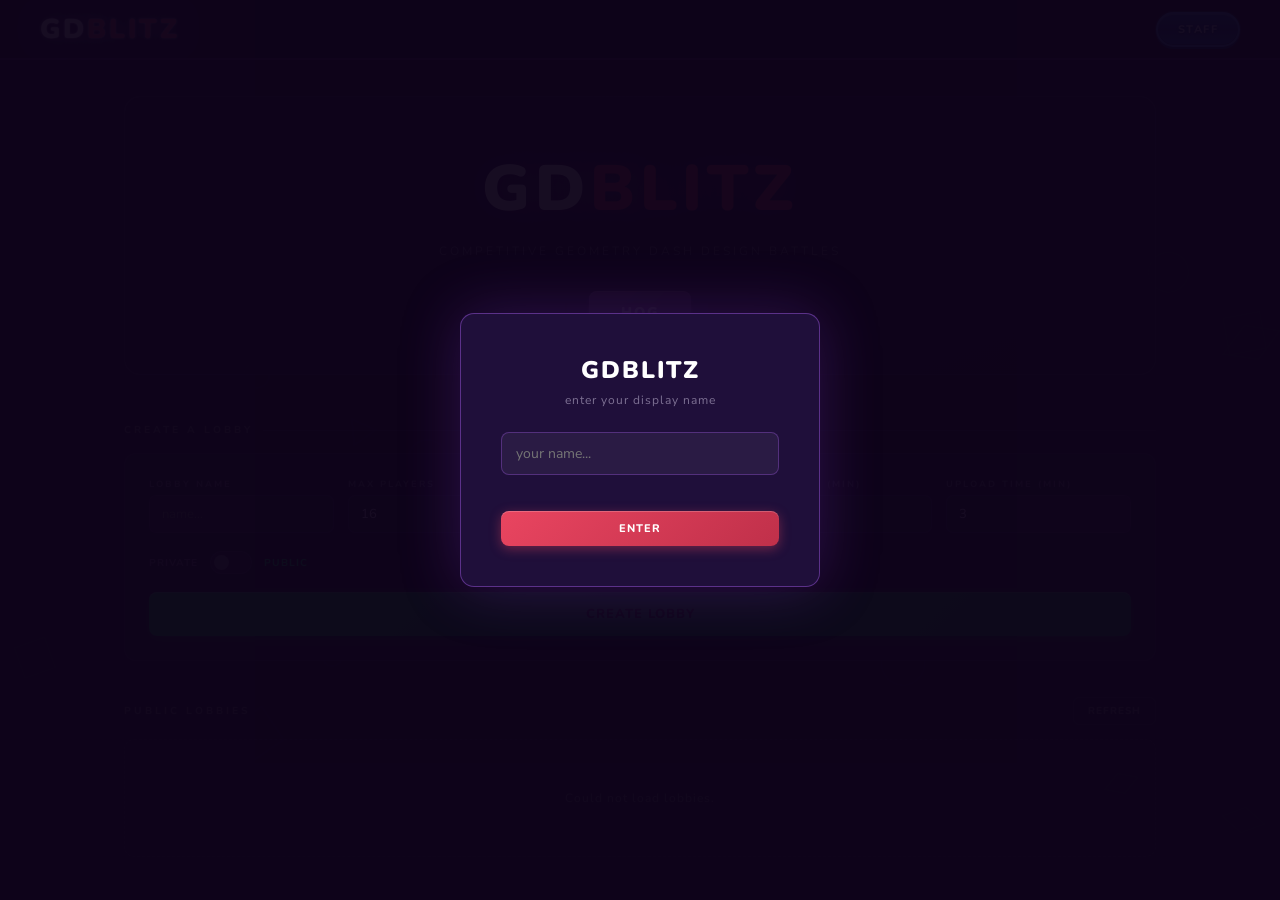
==== index.html @ d183f9e6 "initial commit" ====
<!DOCTYPE html>
<html lang="en">
<head>
  <meta charset="UTF-8">
  <meta name="viewport" content="width=device-width, initial-scale=1.0">
  <title>GDBlitz</title>
  <style>
    @import url('https://fonts.googleapis.com/css2?family=Nunito:wght@700;800;900&family=Nunito+Sans:wght@400;600;700&display=swap');

    :root {
      --bg: #1a0a2e;
      --surface: #1f0f3a;
      --surface2: #2a1250;
      --accent: #e94560;
      --accent2: #f5a623;
      --accent3: #00d4ff;
      --green: #00e676;
      --purple: #9b59b6;
      --purple-light: #c39bd3;
      --text: #f0e6ff;
      --text-dim: rgba(240,230,255,0.45);
      --border: rgba(180,120,255,0.15);
    }

    * { box-sizing: border-box; margin: 0; padding: 0; }

    body {
      background: var(--bg);
      color: var(--text);
      font-family: 'Nunito Sans', sans-serif;
      min-height: 100vh;
      overflow-x: hidden;
    }

    /* GEOMETRIC BG */
    canvas#bgCanvas {
      position: fixed;
      inset: 0;
      pointer-events: none;
      z-index: 0;
      opacity: 0.18;
    }

    /* HEADER */
    header {
      position: relative; z-index: 10;
      padding: 0 40px;
      height: 60px;
      display: flex; align-items: center; justify-content: space-between;
      background: rgba(20,6,38,0.92);
      border-bottom: 2px solid rgba(180,100,255,0.35);
    }

    .logo {
      font-family: 'Nunito', sans-serif;
      font-size: 1.7rem; font-weight: 900;
      letter-spacing: 3px;
      color: #fff;
      text-shadow: 0 0 24px rgba(180,100,255,0.7), 0 0 2px #fff;
    }
    .logo span { color: var(--accent); }

    .header-right { display: flex; gap: 10px; align-items: center; }

    .user-badge {
      font-size: 12px; color: var(--text-dim);
      background: rgba(255,255,255,0.04);
      padding: 6px 14px; border-radius: 6px;
      border: 1px solid var(--border);
      display: flex; align-items: center; gap: 8px;
    }
    .user-badge strong { color: var(--purple-light); }

    /* TUBE BUTTON */
    .btn-tube {
      font-family: 'Nunito', sans-serif; font-weight: 800;
      font-size: 11px; letter-spacing: 1.5px; text-transform: uppercase;
      padding: 8px 20px;
      border-radius: 30px;
      border: 2px solid #4da6ff;
      background: linear-gradient(180deg, #1a6fd4 0%, #0d4fa3 50%, #1a6fd4 100%);
      color: #cce8ff;
      cursor: pointer;
      box-shadow:
        0 2px 0 #0a3a7a,
        0 0 0 1px rgba(100,180,255,0.2),
        inset 0 1px 0 rgba(255,255,255,0.25),
        inset 0 -1px 0 rgba(0,0,0,0.3);
      transition: all 0.12s;
      text-shadow: 0 1px 2px rgba(0,0,40,0.6);
    }
    .btn-tube:hover {
      background: linear-gradient(180deg, #2a80e4 0%, #1a5fc0 50%, #2a80e4 100%);
      box-shadow:
        0 2px 0 #0a3a7a,
        0 0 10px rgba(77,166,255,0.5),
        inset 0 1px 0 rgba(255,255,255,0.3),
        inset 0 -1px 0 rgba(0,0,0,0.3);
      transform: translateY(-1px);
    }
    .btn-tube:active { transform: translateY(1px); box-shadow: 0 0 0 #0a3a7a, inset 0 2px 4px rgba(0,0,0,0.4); }

    /* REGULAR BUTTONS */
    .btn {
      font-family: 'Nunito', sans-serif; font-weight: 800;
      font-size: 11px; letter-spacing: 1px; text-transform: uppercase;
      padding: 10px 22px; border-radius: 8px; border: none;
      cursor: pointer; transition: all 0.12s;
    }
    .btn-primary {
      background: linear-gradient(135deg, #e94560, #c0304a);
      color: #fff;
      box-shadow: 0 3px 12px rgba(233,69,96,0.4), inset 0 1px 0 rgba(255,255,255,0.2);
    }
    .btn-primary:hover { transform: translateY(-1px); box-shadow: 0 5px 18px rgba(233,69,96,0.5); }
    .btn-green {
      background: linear-gradient(135deg, #00c853, #00994a);
      color: #001a00;
      box-shadow: 0 3px 12px rgba(0,200,83,0.4), inset 0 1px 0 rgba(255,255,255,0.2);
    }
    .btn-green:hover { transform: translateY(-1px); }
    .btn-ghost {
      background: transparent; color: var(--text-dim);
      border: 1px solid var(--border);
      border-radius: 6px;
    }
    .btn-ghost:hover { border-color: rgba(180,100,255,0.5); color: var(--purple-light); }
    .btn-sm { padding: 6px 14px; font-size: 10px; }
    .btn-full { width: 100%; }
    .btn:disabled { opacity: 0.35; cursor: not-allowed; transform: none !important; }

    /* USERNAME OVERLAY */
    #usernameOverlay {
      position: fixed; inset: 0; z-index: 9999;
      background: rgba(14,4,26,0.96);
      display: flex; align-items: center; justify-content: center;
    }
    .overlay-box {
      background: var(--surface);
      border: 1px solid rgba(180,100,255,0.4);
      border-radius: 14px; padding: 40px;
      width: 360px; text-align: center;
      box-shadow: 0 0 60px rgba(140,60,220,0.25);
    }
    .overlay-box h2 {
      font-family: 'Nunito', sans-serif; font-weight: 900;
      font-size: 1.5rem; margin-bottom: 6px; color: #fff;
      letter-spacing: 2px;
    }
    .overlay-box p { font-size: 12px; color: var(--text-dim); margin-bottom: 24px; letter-spacing: 1px; }
    .gd-input {
      width: 100%; background: rgba(255,255,255,0.05);
      border: 1px solid rgba(180,100,255,0.3); border-radius: 8px;
      color: var(--text); font-family: 'Nunito Sans', sans-serif;
      font-size: 14px; padding: 11px 14px; outline: none; margin-bottom: 10px;
      transition: border-color 0.15s;
    }
    .gd-input:focus { border-color: rgba(180,100,255,0.7); }
    .input-err { font-size: 11px; color: var(--accent); margin-bottom: 10px; min-height: 16px; }

    /* TUSOLENT */
    #tusolentOverlay {
      position: fixed; inset: 0; z-index: 99999;
      background: rgba(10,0,20,0.9);
      display: none; align-items: center; justify-content: center;
      cursor: pointer;
    }
    #tusolentOverlay.show { display: flex; }
    .tusolent-text {
      font-family: 'Nunito', sans-serif; font-weight: 900;
      font-size: clamp(3rem, 14vw, 11rem);
      color: #fff;
      text-align: center; letter-spacing: 6px;
      animation: tPop 0.4s cubic-bezier(0.175, 0.885, 0.32, 1.275);
      text-shadow:
        0 0 20px #f5a623,
        0 0 60px rgba(245,166,35,0.5),
        0 0 120px rgba(233,69,96,0.3);
    }
    @keyframes tPop { 0%{transform:scale(0.2);opacity:0} 100%{transform:scale(1);opacity:1} }

    /* HOG BTN */
    .hog-btn {
      font-family: 'Nunito', sans-serif; font-weight: 900;
      font-size: 14px; letter-spacing: 2px; text-transform: uppercase;
      padding: 12px 32px;
      border: none; border-radius: 8px;
      background: linear-gradient(135deg, #9b59b6, #6c3483);
      color: #f0e6ff;
      cursor: pointer;
      box-shadow: 0 4px 20px rgba(155,89,182,0.5), inset 0 1px 0 rgba(255,255,255,0.2);
      transition: all 0.15s;
    }
    .hog-btn:hover { transform: scale(1.04); box-shadow: 0 6px 28px rgba(155,89,182,0.65); }

    /* MAIN */
    main { position: relative; z-index: 1; max-width: 1080px; margin: 0 auto; padding: 36px 24px; }

    /* HERO */
    .hero {
      text-align: center; margin-bottom: 48px;
      padding: 48px 20px 40px;
      background: linear-gradient(160deg, rgba(100,30,180,0.12), rgba(20,6,40,0.2));
      border-radius: 16px; border: 1px solid rgba(180,100,255,0.15);
      position: relative;
    }
    .hero h1 {
      font-family: 'Nunito', sans-serif; font-weight: 900;
      font-size: 4rem; letter-spacing: 5px; color: #fff;
      text-shadow: 0 0 40px rgba(180,100,255,0.5);
      margin-bottom: 10px;
    }
    .hero h1 span { color: var(--accent); }
    .hero p { font-size: 12px; color: var(--text-dim); letter-spacing: 3px; margin-bottom: 32px; text-transform: uppercase; }

    /* SECTION */
    .section-label {
      font-size: 10px; font-weight: 700; letter-spacing: 3px;
      color: var(--text-dim); text-transform: uppercase;
      margin-bottom: 16px; display: flex; align-items: center; gap: 10px;
    }
    .section-label::after { content: ''; flex: 1; height: 1px; background: var(--border); }

    /* CREATE PANEL */
    .create-panel {
      background: var(--surface); border-radius: 12px;
      border: 1px solid var(--border); padding: 24px; margin-bottom: 36px;
    }
    .form-grid { display: grid; grid-template-columns: repeat(auto-fit, minmax(170px,1fr)); gap: 14px; margin-bottom: 18px; }
    .form-group label {
      display: block; font-size: 9px; font-weight: 700;
      letter-spacing: 2px; color: var(--text-dim); text-transform: uppercase; margin-bottom: 5px;
    }
    .form-group input, .form-group select {
      width: 100%; background: rgba(255,255,255,0.04);
      border: 1px solid rgba(180,100,255,0.2); border-radius: 7px;
      color: var(--text); font-family: 'Nunito Sans', sans-serif;
      font-size: 13px; padding: 9px 12px; outline: none; transition: border-color 0.15s;
    }
    .form-group input:focus, .form-group select:focus { border-color: rgba(180,100,255,0.6); }
    .form-group select option { background: #1f0f3a; }
    .toggle-row { display: flex; align-items: center; gap: 12px; margin-bottom: 18px; }
    .toggle-label { font-size: 10px; font-weight: 700; color: var(--text-dim); text-transform: uppercase; letter-spacing: 1px; }
    .toggle { position: relative; width: 42px; height: 23px; cursor: pointer; }
    .toggle input { opacity: 0; width: 0; height: 0; }
    .toggle-slider { position: absolute; inset: 0; background: rgba(255,255,255,0.08); border-radius: 12px; border: 1px solid var(--border); transition: 0.2s; }
    .toggle input:checked + .toggle-slider { background: rgba(155,89,182,0.5); border-color: rgba(180,100,255,0.5); }
    .toggle-slider::before { content: ''; position: absolute; width: 15px; height: 15px; left: 3px; top: 3px; background: var(--text-dim); border-radius: 50%; transition: 0.2s; }
    .toggle input:checked + .toggle-slider::before { transform: translateX(19px); background: var(--purple-light); }
    #passwordField { display: none; margin-bottom: 18px; }

    /* LOBBY LIST */
    .section-header { display: flex; align-items: center; justify-content: space-between; margin-bottom: 14px; }
    .lobby-list { display: flex; flex-direction: column; gap: 8px; }
    .lobby-card {
      background: var(--surface); border-radius: 10px;
      border: 1px solid var(--border); padding: 14px 18px;
      display: flex; align-items: center; justify-content: space-between;
      cursor: pointer; transition: all 0.12s;
    }
    .lobby-card:hover { border-color: rgba(180,100,255,0.4); background: var(--surface2); transform: translateX(3px); }
    .lobby-info { flex: 1; }
    .lobby-name { font-family: 'Nunito', sans-serif; font-weight: 800; font-size: 14px; margin-bottom: 5px; display: flex; align-items: center; gap: 8px; }
    .lobby-meta { display: flex; gap: 14px; flex-wrap: wrap; }
    .lobby-meta span { font-size: 11px; color: var(--text-dim); }
    .badge { font-size: 9px; font-weight: 700; letter-spacing: 1px; padding: 2px 8px; border-radius: 10px; text-transform: uppercase; }
    .badge-open { background: rgba(0,200,83,0.12); color: #00e676; border: 1px solid rgba(0,200,83,0.25); }
    .badge-locked { background: rgba(245,166,35,0.12); color: #f5a623; border: 1px solid rgba(245,166,35,0.25); }
    .empty-state { text-align: center; padding: 50px 20px; color: var(--text-dim); font-size: 12px; letter-spacing: 1px; border: 1px dashed var(--border); border-radius: 10px; }
    .loading { text-align: center; padding: 36px; color: var(--text-dim); font-size: 11px; letter-spacing: 2px; animation: blink 1s infinite; }
    @keyframes blink { 0%,100%{opacity:1} 50%{opacity:0.3} }

    /* MODALS */
    .modal-overlay { position: fixed; inset: 0; background: rgba(0,0,0,0.7); z-index: 8000; display: none; align-items: center; justify-content: center; }
    .modal-overlay.active { display: flex; }
    .modal-box { background: var(--surface); border: 1px solid rgba(180,100,255,0.35); border-radius: 14px; padding: 30px; width: 330px; box-shadow: 0 0 40px rgba(140,60,220,0.2); }
    .modal-box h3 { font-family: 'Nunito', sans-serif; font-weight: 900; font-size: 1rem; margin-bottom: 18px; letter-spacing: 1px; }
    .modal-err { font-size: 11px; color: var(--accent); margin-bottom: 10px; min-height: 14px; }
    .modal-actions { display: flex; gap: 8px; margin-top: 6px; }
    .modal-actions .btn { flex: 1; }

    @media (max-width: 600px) {
      header { padding: 0 16px; }
      .hero h1 { font-size: 2.6rem; }
      .form-grid { grid-template-columns: 1fr 1fr; }
    }
  </style>
</head>
<body>

<canvas id="bgCanvas"></canvas>

<div id="tusolentOverlay" onclick="hideTusolent()">
  <div class="tusolent-text">TUSOLENT</div>
</div>

<div id="usernameOverlay">
  <div class="overlay-box">
    <h2>GDBLITZ</h2>
    <p>enter your display name</p>
    <input class="gd-input" type="text" id="usernameInput" maxlength="20" placeholder="your name..." autocomplete="off" />
    <div class="input-err" id="usernameErr"></div>
    <button class="btn btn-primary btn-full" onclick="submitUsername()">ENTER</button>
  </div>
</div>

<div class="modal-overlay" id="passwordModal">
  <div class="modal-box">
    <h3>Password Required</h3>
    <input class="gd-input" type="password" id="passwordInput" placeholder="lobby password..." />
    <div class="modal-err" id="passwordErr"></div>
    <div class="modal-actions">
      <button class="btn btn-ghost" onclick="closeModal('passwordModal')">Cancel</button>
      <button class="btn btn-primary" onclick="submitPassword()">Join</button>
    </div>
  </div>
</div>

<div class="modal-overlay" id="adminModal">
  <div class="modal-box">
    <h3>Staff Login</h3>
    <div class="form-group" style="margin-bottom:12px">
      <label>Username</label>
      <input class="gd-input" type="text" id="adminUsername" placeholder="username..." />
    </div>
    <div class="form-group" style="margin-bottom:8px">
      <label>Password</label>
      <input class="gd-input" type="password" id="adminPassword" placeholder="password..." />
    </div>
    <div class="modal-err" id="adminErr"></div>
    <div class="modal-actions">
      <button class="btn btn-ghost" onclick="closeModal('adminModal')">Cancel</button>
      <button class="btn btn-primary" onclick="adminLogin()">Login</button>
    </div>
  </div>
</div>

<header>
  <div class="logo">GD<span>BLITZ</span></div>
  <div class="header-right">
    <div class="user-badge" id="userBadge" style="display:none">
      <span>Playing as <strong id="displayName">—</strong></span>
      <button class="btn-tube btn-sm" onclick="changeName()">Change</button>
    </div>
    <button class="btn-tube" onclick="openModal('adminModal')">Staff</button>
  </div>
</header>

<main>
  <div class="hero">
    <h1>GD<span>BLITZ</span></h1>
    <p>Competitive Geometry Dash Design Battles</p>
    <button class="hog-btn" onclick="showTusolent()">HOG</button>
  </div>

  <div class="section-label">Create a Lobby</div>
  <div class="create-panel">
    <div class="form-grid">
      <div class="form-group">
        <label>Lobby Name</label>
        <input type="text" id="lobbyName" maxlength="32" placeholder="name..." />
      </div>
      <div class="form-group">
        <label>Max Players</label>
        <input type="number" id="maxPlayers" min="2" max="50" value="16" />
      </div>
      <div class="form-group">
        <label>Rounds</label>
        <input type="number" id="roundCount" min="1" max="10" value="3" />
      </div>
      <div class="form-group">
        <label>Build Time (min)</label>
        <input type="number" id="buildTime" min="10" max="120" value="30" />
      </div>
      <div class="form-group">
        <label>Upload Time (min)</label>
        <input type="number" id="uploadTime" min="1" max="5" value="3" />
      </div>
    </div>
    <div class="toggle-row">
      <span class="toggle-label">Private</span>
      <label class="toggle">
        <input type="checkbox" id="isPrivate" onchange="togglePrivate(this)">
        <span class="toggle-slider"></span>
      </label>
      <span id="privacyLabel" class="toggle-label" style="color:#00e676">Public</span>
    </div>
    <div id="passwordField">
      <div class="form-group">
        <label>Lobby Password</label>
        <input type="password" id="lobbyPassword" maxlength="32" placeholder="set a password..." />
      </div>
    </div>
    <button class="btn btn-green btn-full" onclick="createLobby()" style="padding:13px;font-size:13px">CREATE LOBBY</button>
  </div>

  <div class="section-header">
    <div class="section-label" style="margin:0">Public Lobbies</div>
    <button class="btn btn-ghost btn-sm" onclick="loadLobbies()">Refresh</button>
  </div>
  <div class="lobby-list" id="lobbyList">
    <div class="loading">Loading...</div>
  </div>
</main>

<script>
  const API = 'https://gdblitz-backend.onrender.com';
  let sessionId = sessionStorage.getItem('gdblitz_session') || Math.random().toString(36).substring(2,10);
  sessionStorage.setItem('gdblitz_session', sessionId);
  let pendingLobby = null;

  // GEOMETRIC BG
  const canvas = document.getElementById('bgCanvas');
  const ctx = canvas.getContext('2d');
  let shapes = [];

  function resizeCanvas() {
    canvas.width = window.innerWidth;
    canvas.height = window.innerHeight;
  }

  function initShapes() {
    shapes = [];
    const types = ['triangle', 'square', 'diamond', 'circle'];
    const colors = ['#9b59b6','#8e44ad','#6c3483','#a569bd','#d7bde2','#e94560','#00d4ff'];
    for (let i = 0; i < 22; i++) {
      shapes.push({
        x: Math.random() * canvas.width,
        y: Math.random() * canvas.height,
        size: 12 + Math.random() * 36,
        type: types[Math.floor(Math.random() * types.length)],
        color: colors[Math.floor(Math.random() * colors.length)],
        speed: 0.15 + Math.random() * 0.4,
        rot: Math.random() * Math.PI * 2,
        rotSpeed: (Math.random() - 0.5) * 0.008,
        alpha: 0.08 + Math.random() * 0.18
      });
    }
  }

  function drawShape(s) {
    ctx.save();
    ctx.globalAlpha = s.alpha;
    ctx.strokeStyle = s.color;
    ctx.lineWidth = 1.5;
    ctx.translate(s.x, s.y);
    ctx.rotate(s.rot);
    ctx.beginPath();
    if (s.type === 'triangle') {
      ctx.moveTo(0, -s.size); ctx.lineTo(s.size * 0.866, s.size * 0.5); ctx.lineTo(-s.size * 0.866, s.size * 0.5); ctx.closePath();
    } else if (s.type === 'square') {
      ctx.rect(-s.size/2, -s.size/2, s.size, s.size);
    } else if (s.type === 'diamond') {
      ctx.moveTo(0, -s.size); ctx.lineTo(s.size*0.6, 0); ctx.lineTo(0, s.size); ctx.lineTo(-s.size*0.6, 0); ctx.closePath();
    } else {
      ctx.arc(0, 0, s.size/2, 0, Math.PI*2);
    }
    ctx.stroke();
    ctx.restore();
  }

  function animate() {
    ctx.clearRect(0, 0, canvas.width, canvas.height);
    shapes.forEach(s => {
      s.y -= s.speed;
      s.rot += s.rotSpeed;
      if (s.y < -60) { s.y = canvas.height + 60; s.x = Math.random() * canvas.width; }
      drawShape(s);
    });
    requestAnimationFrame(animate);
  }

  resizeCanvas(); initShapes(); animate();
  window.addEventListener('resize', () => { resizeCanvas(); initShapes(); });

  // INIT
  window.addEventListener('DOMContentLoaded', () => {
    const saved = sessionStorage.getItem('gdblitz_username');
    if (saved) {
      document.getElementById('usernameOverlay').style.display = 'none';
      document.getElementById('displayName').textContent = saved;
      document.getElementById('userBadge').style.display = 'flex';
    }
    loadLobbies();
    const params = new URLSearchParams(location.search);
    const joinCode = params.get('join');
    if (joinCode && saved) attemptJoinByCode(joinCode);
    else if (joinCode) sessionStorage.setItem('pendingJoin', joinCode);
  });

  window.submitUsername = async function() {
    const val = document.getElementById('usernameInput').value.trim();
    const err = document.getElementById('usernameErr');
    if (!val || val.length < 2) { err.textContent = 'At least 2 characters.'; return; }
    if (val.length > 20) { err.textContent = 'Max 20 characters.'; return; }
    sessionStorage.setItem('gdblitz_username', val);
    document.getElementById('usernameOverlay').style.display = 'none';
    document.getElementById('displayName').textContent = val;
    document.getElementById('userBadge').style.display = 'flex';
    const pending = sessionStorage.getItem('pendingJoin');
    if (pending) { sessionStorage.removeItem('pendingJoin'); attemptJoinByCode(pending); }
  };

  window.changeName = function() { sessionStorage.removeItem('gdblitz_username'); location.reload(); };
  document.getElementById('usernameInput').addEventListener('keydown', e => { if (e.key === 'Enter') submitUsername(); });

  window.showTusolent = function() { document.getElementById('tusolentOverlay').classList.add('show'); };
  window.hideTusolent = function() { document.getElementById('tusolentOverlay').classList.remove('show'); };

  window.togglePrivate = function(cb) {
    document.getElementById('passwordField').style.display = cb.checked ? 'block' : 'none';
    const lbl = document.getElementById('privacyLabel');
    lbl.textContent = cb.checked ? 'Private' : 'Public';
    lbl.style.color = cb.checked ? '#e94560' : '#00e676';
  };

  window.openModal = id => document.getElementById(id).classList.add('active');
  window.closeModal = id => document.getElementById(id).classList.remove('active');

  window.adminLogin = async function() {
    const username = document.getElementById('adminUsername').value.trim();
    const password = document.getElementById('adminPassword').value;
    const err = document.getElementById('adminErr');
    if (!username || !password) { err.textContent = 'Fill in all fields.'; return; }
    try {
      const res = await fetch(`${API}/auth/login`, {
        method: 'POST', headers: { 'Content-Type': 'application/json' },
        body: JSON.stringify({ username, password })
      });
      const data = await res.json();
      if (!res.ok) { err.textContent = data.error || 'Login failed.'; return; }
      sessionStorage.setItem('gdblitz_admin_token', data.token);
      sessionStorage.setItem('gdblitz_admin_role', data.role);
      sessionStorage.setItem('gdblitz_admin_username', data.username);
      closeModal('adminModal');
      window.location.href = 'admin.html';
    } catch(e) { err.textContent = 'Connection error.'; }
  };

  document.getElementById('adminPassword').addEventListener('keydown', e => { if (e.key === 'Enter') adminLogin(); });

  window.loadLobbies = async function() {
    const list = document.getElementById('lobbyList');
    list.innerHTML = '<div class="loading">Loading...</div>';
    try {
      const res = await fetch(`${API}/lobbies`);
      const lobbies = await res.json();
      if (!lobbies.length) { list.innerHTML = '<div class="empty-state">No open lobbies — create one above</div>'; return; }
      list.innerHTML = lobbies.map(l => `
        <div class="lobby-card" onclick="joinLobby('${l.id}', ${!!l.password_hash})">
          <div class="lobby-info">
            <div class="lobby-name">
              ${l.name}
              <span class="badge ${l.password_hash ? 'badge-locked' : 'badge-open'}">${l.password_hash ? 'Password' : 'Open'}</span>
            </div>
            <div class="lobby-meta">
              <span>${l.player_count}/${l.max_players} players</span>
              <span>${l.rounds} rounds</span>
              <span>${l.build_time} min build</span>
              <span>Host: ${l.host_name}</span>
            </div>
          </div>
          <button class="btn btn-primary btn-sm">Join</button>
        </div>`).join('');
    } catch(e) { list.innerHTML = '<div class="empty-state">Could not load lobbies.</div>'; }
  };

  window.createLobby = async function() {
    const username = sessionStorage.getItem('gdblitz_username');
    if (!username) { alert('Enter your name first.'); return; }
    const name = document.getElementById('lobbyName').value.trim() || `${username}'s Lobby`;
    const maxPlayers = parseInt(document.getElementById('maxPlayers').value) || 16;
    const rounds = parseInt(document.getElementById('roundCount').value) || 3;
    const buildTime = parseInt(document.getElementById('buildTime').value) || 30;
    const uploadTime = parseInt(document.getElementById('uploadTime').value) || 3;
    const isPrivate = document.getElementById('isPrivate').checked;
    const password = document.getElementById('lobbyPassword').value.trim();
    if (maxPlayers < 2 || maxPlayers > 50) { alert('Max players: 2-50.'); return; }
    if (rounds < 1 || rounds > 10) { alert('Rounds: 1-10.'); return; }
    if (buildTime < 10 || buildTime > 120) { alert('Build time: 10-120 min.'); return; }
    if (uploadTime < 1 || uploadTime > 5) { alert('Upload time: 1-5 min.'); return; }
    try {
      const res = await fetch(`${API}/lobbies`, {
        method: 'POST', headers: { 'Content-Type': 'application/json' },
        body: JSON.stringify({ name, host_name: username, max_players: maxPlayers, rounds, build_time: buildTime, upload_time: uploadTime, is_private: isPrivate, password: password||null, session_id: sessionId })
      });
      const data = await res.json();
      if (!res.ok) { alert(data.error || 'Failed to create lobby.'); return; }
      sessionStorage.setItem('gdblitz_player_id', data.player.id);
      window.location.href = `lobby.html?id=${data.lobby.id}`;
    } catch(e) { alert('Connection error.'); }
  };

  window.joinLobby = function(lobbyId, hasPassword) {
    if (!sessionStorage.getItem('gdblitz_username')) { alert('Enter your name first.'); return; }
    if (hasPassword) {
      pendingLobby = lobbyId;
      document.getElementById('passwordInput').value = '';
      document.getElementById('passwordErr').textContent = '';
      openModal('passwordModal');
    } else { goToLobby(lobbyId, null); }
  };

  window.submitPassword = function() {
    if (!pendingLobby) return;
    const password = document.getElementById('passwordInput').value.trim();
    if (!password) { document.getElementById('passwordErr').textContent = 'Enter the password.'; return; }
    closeModal('passwordModal');
    goToLobby(pendingLobby, password);
  };

  document.getElementById('passwordInput').addEventListener('keydown', e => { if (e.key === 'Enter') submitPassword(); });

  async function attemptJoinByCode(code) {
    try {
      const res = await fetch(`${API}/lobbies/code/${code}`);
      const data = await res.json();
      if (!res.ok) { alert('Lobby not found.'); return; }
      window.joinLobby(data.id, data.hasPassword);
    } catch(e) { alert('Connection error.'); }
  }

  function goToLobby(id, password) {
    sessionStorage.setItem('gdblitz_lobby_id', id);
    if (password) sessionStorage.setItem('gdblitz_lobby_password', password);
    window.location.href = `lobby.html?id=${id}`;
  }

  setInterval(loadLobbies, 10000);
</script>
</body>
</html>
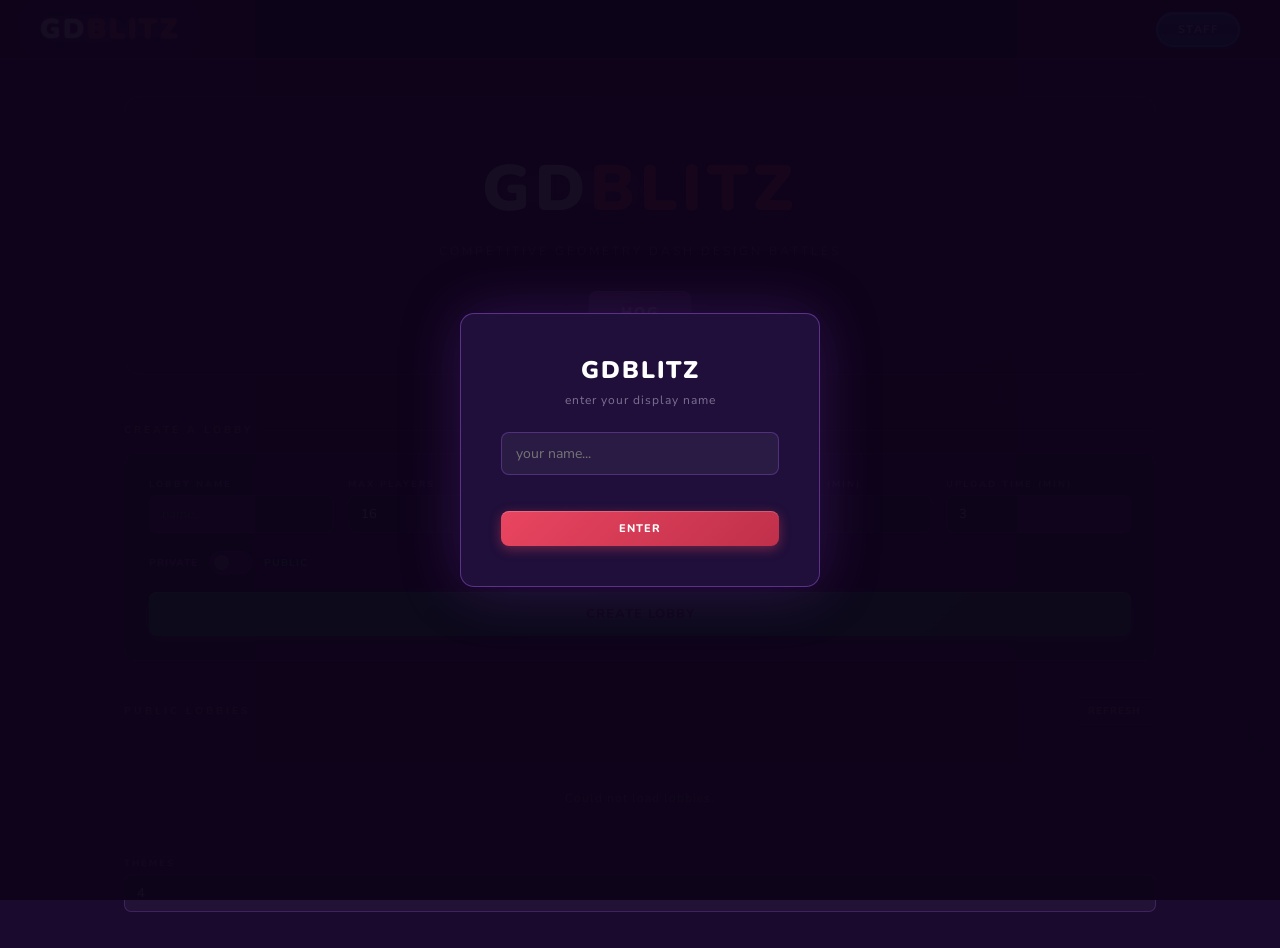
==== commit 4e13f38d: "fix" ====
--- a/index.html
+++ b/index.html
@@ -400,6 +400,10 @@
   </div>
   <div class="lobby-list" id="lobbyList">
     <div class="loading">Loading...</div>
+  </div>
+  <div class="form-group">
+  <label>Themes</label>
+  <input type="number" id="themeCount" min="1" max="4" value="4" />
   </div>
 </main>
 
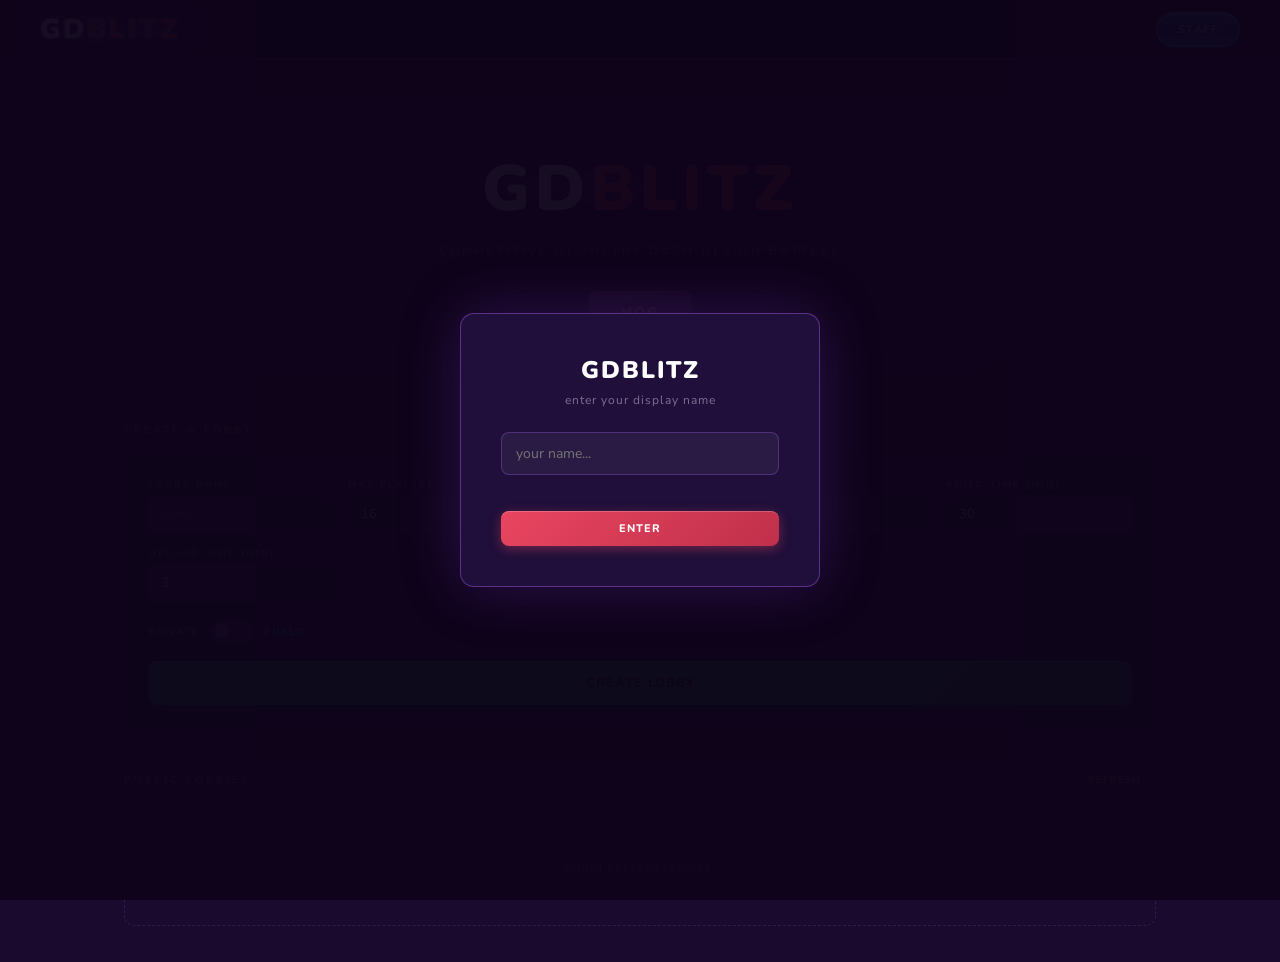
==== commit 798627aa: "fix" ====
--- a/index.html
+++ b/index.html
@@ -368,6 +368,10 @@
         <label>Rounds</label>
         <input type="number" id="roundCount" min="1" max="10" value="3" />
       </div>
+       <div class="form-group">
+        <label>Themes</label>
+        <input type="number" id="themeCount" min="1" max="4" value="4" />
+      </div>
       <div class="form-group">
         <label>Build Time (min)</label>
         <input type="number" id="buildTime" min="10" max="120" value="30" />
@@ -400,10 +404,6 @@
   </div>
   <div class="lobby-list" id="lobbyList">
     <div class="loading">Loading...</div>
-  </div>
-  <div class="form-group">
-  <label>Themes</label>
-  <input type="number" id="themeCount" min="1" max="4" value="4" />
   </div>
 </main>
 
@@ -570,6 +570,7 @@
   };
 
   window.createLobby = async function() {
+    const themeCount = parseInt(document.getElementById('themeCount').value) || 4;
     const username = sessionStorage.getItem('gdblitz_username');
     if (!username) { alert('Enter your name first.'); return; }
     const name = document.getElementById('lobbyName').value.trim() || `${username}'s Lobby`;
@@ -586,7 +587,18 @@
     try {
       const res = await fetch(`${API}/lobbies`, {
         method: 'POST', headers: { 'Content-Type': 'application/json' },
-        body: JSON.stringify({ name, host_name: username, max_players: maxPlayers, rounds, build_time: buildTime, upload_time: uploadTime, is_private: isPrivate, password: password||null, session_id: sessionId })
+        body: JSON.stringify({
+         name,
+         host_name: username,
+         max_players: maxPlayers,
+         rounds,
+         build_time: buildTime,
+         upload_time: uploadTime,
+         theme_count: themeCount,
+         is_private: isPrivate,
+         password: password || null,
+         session_id: sessionId
+          })
       });
       const data = await res.json();
       if (!res.ok) { alert(data.error || 'Failed to create lobby.'); return; }
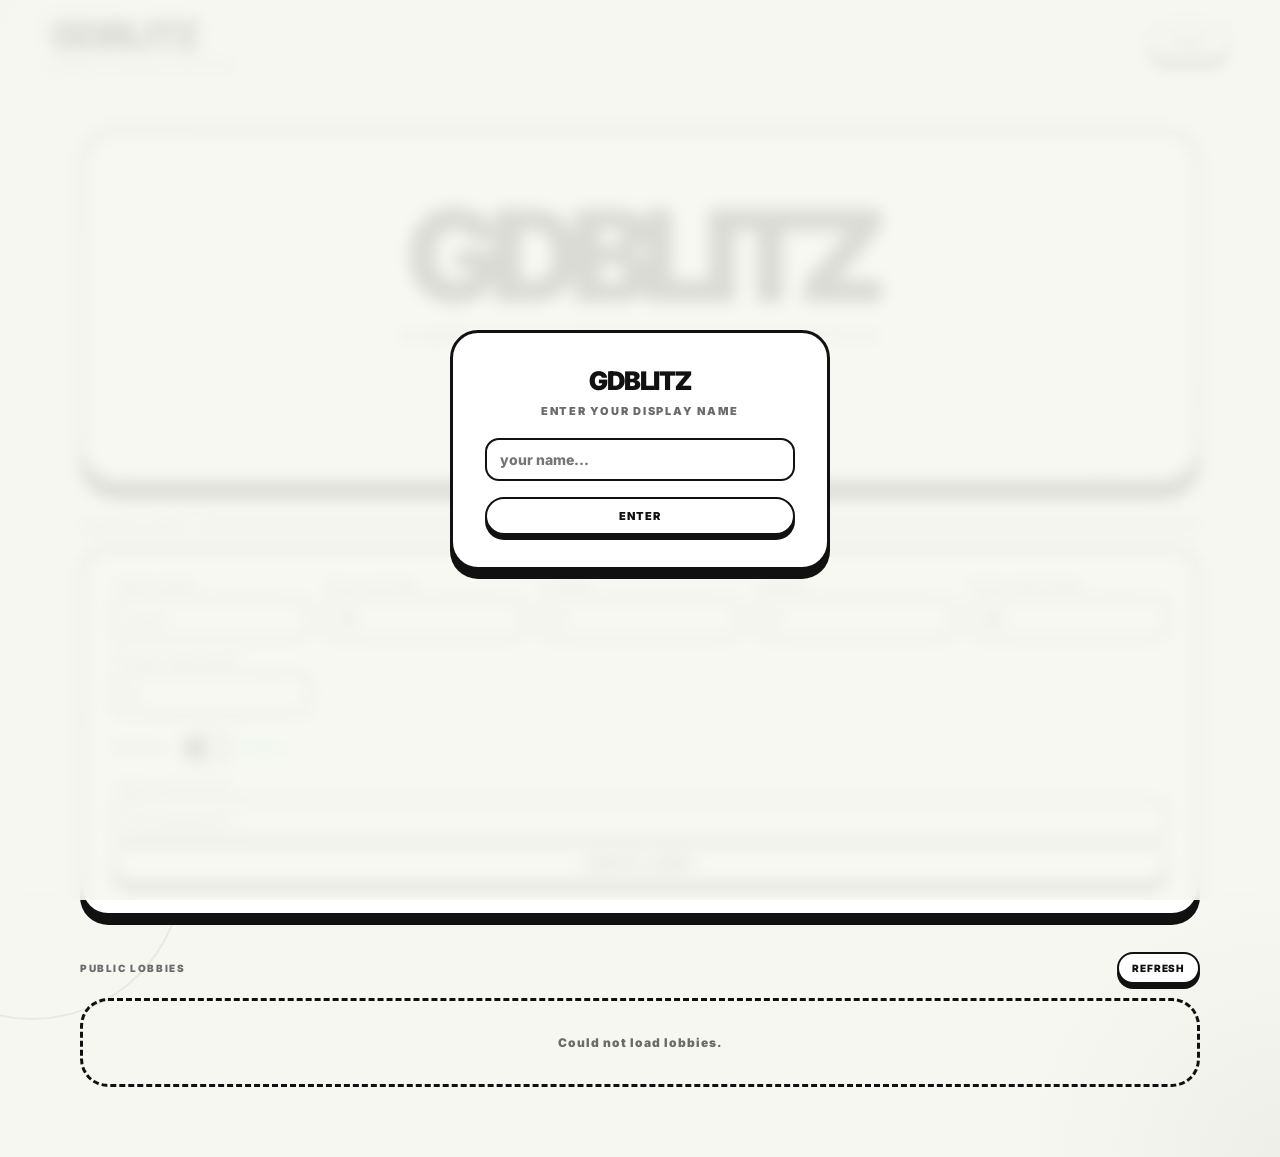
==== commit fcfe6578: "apply monochrome ui redesign" ====
--- a/index.html
+++ b/index.html
@@ -4,288 +4,9 @@
   <meta charset="UTF-8">
   <meta name="viewport" content="width=device-width, initial-scale=1.0">
   <title>GDBlitz</title>
-  <style>
-    @import url('https://fonts.googleapis.com/css2?family=Nunito:wght@700;800;900&family=Nunito+Sans:wght@400;600;700&display=swap');
-
-    :root {
-      --bg: #1a0a2e;
-      --surface: #1f0f3a;
-      --surface2: #2a1250;
-      --accent: #e94560;
-      --accent2: #f5a623;
-      --accent3: #00d4ff;
-      --green: #00e676;
-      --purple: #9b59b6;
-      --purple-light: #c39bd3;
-      --text: #f0e6ff;
-      --text-dim: rgba(240,230,255,0.45);
-      --border: rgba(180,120,255,0.15);
-    }
-
-    * { box-sizing: border-box; margin: 0; padding: 0; }
-
-    body {
-      background: var(--bg);
-      color: var(--text);
-      font-family: 'Nunito Sans', sans-serif;
-      min-height: 100vh;
-      overflow-x: hidden;
-    }
-
-    /* GEOMETRIC BG */
-    canvas#bgCanvas {
-      position: fixed;
-      inset: 0;
-      pointer-events: none;
-      z-index: 0;
-      opacity: 0.18;
-    }
-
-    /* HEADER */
-    header {
-      position: relative; z-index: 10;
-      padding: 0 40px;
-      height: 60px;
-      display: flex; align-items: center; justify-content: space-between;
-      background: rgba(20,6,38,0.92);
-      border-bottom: 2px solid rgba(180,100,255,0.35);
-    }
-
-    .logo {
-      font-family: 'Nunito', sans-serif;
-      font-size: 1.7rem; font-weight: 900;
-      letter-spacing: 3px;
-      color: #fff;
-      text-shadow: 0 0 24px rgba(180,100,255,0.7), 0 0 2px #fff;
-    }
-    .logo span { color: var(--accent); }
-
-    .header-right { display: flex; gap: 10px; align-items: center; }
-
-    .user-badge {
-      font-size: 12px; color: var(--text-dim);
-      background: rgba(255,255,255,0.04);
-      padding: 6px 14px; border-radius: 6px;
-      border: 1px solid var(--border);
-      display: flex; align-items: center; gap: 8px;
-    }
-    .user-badge strong { color: var(--purple-light); }
-
-    /* TUBE BUTTON */
-    .btn-tube {
-      font-family: 'Nunito', sans-serif; font-weight: 800;
-      font-size: 11px; letter-spacing: 1.5px; text-transform: uppercase;
-      padding: 8px 20px;
-      border-radius: 30px;
-      border: 2px solid #4da6ff;
-      background: linear-gradient(180deg, #1a6fd4 0%, #0d4fa3 50%, #1a6fd4 100%);
-      color: #cce8ff;
-      cursor: pointer;
-      box-shadow:
-        0 2px 0 #0a3a7a,
-        0 0 0 1px rgba(100,180,255,0.2),
-        inset 0 1px 0 rgba(255,255,255,0.25),
-        inset 0 -1px 0 rgba(0,0,0,0.3);
-      transition: all 0.12s;
-      text-shadow: 0 1px 2px rgba(0,0,40,0.6);
-    }
-    .btn-tube:hover {
-      background: linear-gradient(180deg, #2a80e4 0%, #1a5fc0 50%, #2a80e4 100%);
-      box-shadow:
-        0 2px 0 #0a3a7a,
-        0 0 10px rgba(77,166,255,0.5),
-        inset 0 1px 0 rgba(255,255,255,0.3),
-        inset 0 -1px 0 rgba(0,0,0,0.3);
-      transform: translateY(-1px);
-    }
-    .btn-tube:active { transform: translateY(1px); box-shadow: 0 0 0 #0a3a7a, inset 0 2px 4px rgba(0,0,0,0.4); }
-
-    /* REGULAR BUTTONS */
-    .btn {
-      font-family: 'Nunito', sans-serif; font-weight: 800;
-      font-size: 11px; letter-spacing: 1px; text-transform: uppercase;
-      padding: 10px 22px; border-radius: 8px; border: none;
-      cursor: pointer; transition: all 0.12s;
-    }
-    .btn-primary {
-      background: linear-gradient(135deg, #e94560, #c0304a);
-      color: #fff;
-      box-shadow: 0 3px 12px rgba(233,69,96,0.4), inset 0 1px 0 rgba(255,255,255,0.2);
-    }
-    .btn-primary:hover { transform: translateY(-1px); box-shadow: 0 5px 18px rgba(233,69,96,0.5); }
-    .btn-green {
-      background: linear-gradient(135deg, #00c853, #00994a);
-      color: #001a00;
-      box-shadow: 0 3px 12px rgba(0,200,83,0.4), inset 0 1px 0 rgba(255,255,255,0.2);
-    }
-    .btn-green:hover { transform: translateY(-1px); }
-    .btn-ghost {
-      background: transparent; color: var(--text-dim);
-      border: 1px solid var(--border);
-      border-radius: 6px;
-    }
-    .btn-ghost:hover { border-color: rgba(180,100,255,0.5); color: var(--purple-light); }
-    .btn-sm { padding: 6px 14px; font-size: 10px; }
-    .btn-full { width: 100%; }
-    .btn:disabled { opacity: 0.35; cursor: not-allowed; transform: none !important; }
-
-    /* USERNAME OVERLAY */
-    #usernameOverlay {
-      position: fixed; inset: 0; z-index: 9999;
-      background: rgba(14,4,26,0.96);
-      display: flex; align-items: center; justify-content: center;
-    }
-    .overlay-box {
-      background: var(--surface);
-      border: 1px solid rgba(180,100,255,0.4);
-      border-radius: 14px; padding: 40px;
-      width: 360px; text-align: center;
-      box-shadow: 0 0 60px rgba(140,60,220,0.25);
-    }
-    .overlay-box h2 {
-      font-family: 'Nunito', sans-serif; font-weight: 900;
-      font-size: 1.5rem; margin-bottom: 6px; color: #fff;
-      letter-spacing: 2px;
-    }
-    .overlay-box p { font-size: 12px; color: var(--text-dim); margin-bottom: 24px; letter-spacing: 1px; }
-    .gd-input {
-      width: 100%; background: rgba(255,255,255,0.05);
-      border: 1px solid rgba(180,100,255,0.3); border-radius: 8px;
-      color: var(--text); font-family: 'Nunito Sans', sans-serif;
-      font-size: 14px; padding: 11px 14px; outline: none; margin-bottom: 10px;
-      transition: border-color 0.15s;
-    }
-    .gd-input:focus { border-color: rgba(180,100,255,0.7); }
-    .input-err { font-size: 11px; color: var(--accent); margin-bottom: 10px; min-height: 16px; }
-
-    /* TUSOLENT */
-    #tusolentOverlay {
-      position: fixed; inset: 0; z-index: 99999;
-      background: rgba(10,0,20,0.9);
-      display: none; align-items: center; justify-content: center;
-      cursor: pointer;
-    }
-    #tusolentOverlay.show { display: flex; }
-    .tusolent-text {
-      font-family: 'Nunito', sans-serif; font-weight: 900;
-      font-size: clamp(3rem, 14vw, 11rem);
-      color: #fff;
-      text-align: center; letter-spacing: 6px;
-      animation: tPop 0.4s cubic-bezier(0.175, 0.885, 0.32, 1.275);
-      text-shadow:
-        0 0 20px #f5a623,
-        0 0 60px rgba(245,166,35,0.5),
-        0 0 120px rgba(233,69,96,0.3);
-    }
-    @keyframes tPop { 0%{transform:scale(0.2);opacity:0} 100%{transform:scale(1);opacity:1} }
-
-    /* HOG BTN */
-    .hog-btn {
-      font-family: 'Nunito', sans-serif; font-weight: 900;
-      font-size: 14px; letter-spacing: 2px; text-transform: uppercase;
-      padding: 12px 32px;
-      border: none; border-radius: 8px;
-      background: linear-gradient(135deg, #9b59b6, #6c3483);
-      color: #f0e6ff;
-      cursor: pointer;
-      box-shadow: 0 4px 20px rgba(155,89,182,0.5), inset 0 1px 0 rgba(255,255,255,0.2);
-      transition: all 0.15s;
-    }
-    .hog-btn:hover { transform: scale(1.04); box-shadow: 0 6px 28px rgba(155,89,182,0.65); }
-
-    /* MAIN */
-    main { position: relative; z-index: 1; max-width: 1080px; margin: 0 auto; padding: 36px 24px; }
-
-    /* HERO */
-    .hero {
-      text-align: center; margin-bottom: 48px;
-      padding: 48px 20px 40px;
-      background: linear-gradient(160deg, rgba(100,30,180,0.12), rgba(20,6,40,0.2));
-      border-radius: 16px; border: 1px solid rgba(180,100,255,0.15);
-      position: relative;
-    }
-    .hero h1 {
-      font-family: 'Nunito', sans-serif; font-weight: 900;
-      font-size: 4rem; letter-spacing: 5px; color: #fff;
-      text-shadow: 0 0 40px rgba(180,100,255,0.5);
-      margin-bottom: 10px;
-    }
-    .hero h1 span { color: var(--accent); }
-    .hero p { font-size: 12px; color: var(--text-dim); letter-spacing: 3px; margin-bottom: 32px; text-transform: uppercase; }
-
-    /* SECTION */
-    .section-label {
-      font-size: 10px; font-weight: 700; letter-spacing: 3px;
-      color: var(--text-dim); text-transform: uppercase;
-      margin-bottom: 16px; display: flex; align-items: center; gap: 10px;
-    }
-    .section-label::after { content: ''; flex: 1; height: 1px; background: var(--border); }
-
-    /* CREATE PANEL */
-    .create-panel {
-      background: var(--surface); border-radius: 12px;
-      border: 1px solid var(--border); padding: 24px; margin-bottom: 36px;
-    }
-    .form-grid { display: grid; grid-template-columns: repeat(auto-fit, minmax(170px,1fr)); gap: 14px; margin-bottom: 18px; }
-    .form-group label {
-      display: block; font-size: 9px; font-weight: 700;
-      letter-spacing: 2px; color: var(--text-dim); text-transform: uppercase; margin-bottom: 5px;
-    }
-    .form-group input, .form-group select {
-      width: 100%; background: rgba(255,255,255,0.04);
-      border: 1px solid rgba(180,100,255,0.2); border-radius: 7px;
-      color: var(--text); font-family: 'Nunito Sans', sans-serif;
-      font-size: 13px; padding: 9px 12px; outline: none; transition: border-color 0.15s;
-    }
-    .form-group input:focus, .form-group select:focus { border-color: rgba(180,100,255,0.6); }
-    .form-group select option { background: #1f0f3a; }
-    .toggle-row { display: flex; align-items: center; gap: 12px; margin-bottom: 18px; }
-    .toggle-label { font-size: 10px; font-weight: 700; color: var(--text-dim); text-transform: uppercase; letter-spacing: 1px; }
-    .toggle { position: relative; width: 42px; height: 23px; cursor: pointer; }
-    .toggle input { opacity: 0; width: 0; height: 0; }
-    .toggle-slider { position: absolute; inset: 0; background: rgba(255,255,255,0.08); border-radius: 12px; border: 1px solid var(--border); transition: 0.2s; }
-    .toggle input:checked + .toggle-slider { background: rgba(155,89,182,0.5); border-color: rgba(180,100,255,0.5); }
-    .toggle-slider::before { content: ''; position: absolute; width: 15px; height: 15px; left: 3px; top: 3px; background: var(--text-dim); border-radius: 50%; transition: 0.2s; }
-    .toggle input:checked + .toggle-slider::before { transform: translateX(19px); background: var(--purple-light); }
-    #passwordField { display: none; margin-bottom: 18px; }
-
-    /* LOBBY LIST */
-    .section-header { display: flex; align-items: center; justify-content: space-between; margin-bottom: 14px; }
-    .lobby-list { display: flex; flex-direction: column; gap: 8px; }
-    .lobby-card {
-      background: var(--surface); border-radius: 10px;
-      border: 1px solid var(--border); padding: 14px 18px;
-      display: flex; align-items: center; justify-content: space-between;
-      cursor: pointer; transition: all 0.12s;
-    }
-    .lobby-card:hover { border-color: rgba(180,100,255,0.4); background: var(--surface2); transform: translateX(3px); }
-    .lobby-info { flex: 1; }
-    .lobby-name { font-family: 'Nunito', sans-serif; font-weight: 800; font-size: 14px; margin-bottom: 5px; display: flex; align-items: center; gap: 8px; }
-    .lobby-meta { display: flex; gap: 14px; flex-wrap: wrap; }
-    .lobby-meta span { font-size: 11px; color: var(--text-dim); }
-    .badge { font-size: 9px; font-weight: 700; letter-spacing: 1px; padding: 2px 8px; border-radius: 10px; text-transform: uppercase; }
-    .badge-open { background: rgba(0,200,83,0.12); color: #00e676; border: 1px solid rgba(0,200,83,0.25); }
-    .badge-locked { background: rgba(245,166,35,0.12); color: #f5a623; border: 1px solid rgba(245,166,35,0.25); }
-    .empty-state { text-align: center; padding: 50px 20px; color: var(--text-dim); font-size: 12px; letter-spacing: 1px; border: 1px dashed var(--border); border-radius: 10px; }
-    .loading { text-align: center; padding: 36px; color: var(--text-dim); font-size: 11px; letter-spacing: 2px; animation: blink 1s infinite; }
-    @keyframes blink { 0%,100%{opacity:1} 50%{opacity:0.3} }
-
-    /* MODALS */
-    .modal-overlay { position: fixed; inset: 0; background: rgba(0,0,0,0.7); z-index: 8000; display: none; align-items: center; justify-content: center; }
-    .modal-overlay.active { display: flex; }
-    .modal-box { background: var(--surface); border: 1px solid rgba(180,100,255,0.35); border-radius: 14px; padding: 30px; width: 330px; box-shadow: 0 0 40px rgba(140,60,220,0.2); }
-    .modal-box h3 { font-family: 'Nunito', sans-serif; font-weight: 900; font-size: 1rem; margin-bottom: 18px; letter-spacing: 1px; }
-    .modal-err { font-size: 11px; color: var(--accent); margin-bottom: 10px; min-height: 14px; }
-    .modal-actions { display: flex; gap: 8px; margin-top: 6px; }
-    .modal-actions .btn { flex: 1; }
-
-    @media (max-width: 600px) {
-      header { padding: 0 16px; }
-      .hero h1 { font-size: 2.6rem; }
-      .form-grid { grid-template-columns: 1fr 1fr; }
-    }
-  </style>
-</head>
+  
+  <link rel="stylesheet" href="style.css">
+   </head>
 <body>
 
 <canvas id="bgCanvas"></canvas>
--- a/style.css
+++ b/style.css
@@ -0,0 +1,1318 @@
+@import url('https://fonts.googleapis.com/css2?family=Inter:wght@500;600;700;800;900&display=swap');
+
+:root {
+  --bg: #f7f7f2;
+  --bg2: #ffffff;
+  --ink: #111111;
+  --ink2: #2a2a2a;
+  --muted: #6b6b6b;
+  --muted2: #9a9a9a;
+  --surface: #ffffff;
+  --surface2: #f1f1ec;
+  --surface3: #e8e8df;
+  --border: #111111;
+  --border-soft: rgba(17, 17, 17, 0.16);
+  --shadow: rgba(17, 17, 17, 0.12);
+
+  --accent: #111111;
+  --accent2: #111111;
+  --accent3: #111111;
+  --green: #111111;
+  --purple: #111111;
+  --purple-light: #111111;
+  --text: #111111;
+  --text-dim: #6b6b6b;
+
+  --danger: #d72638;
+  --warning: #d9822b;
+  --success: #1b7f45;
+
+  --radius-sm: 10px;
+  --radius: 18px;
+  --radius-lg: 28px;
+  --radius-pill: 999px;
+}
+
+* { box-sizing: border-box; margin: 0; padding: 0; }
+
+html { scroll-behavior: smooth; }
+
+body {
+  min-height: 100vh;
+  background:
+    radial-gradient(circle at top left, rgba(17,17,17,0.035), transparent 260px),
+    radial-gradient(circle at bottom right, rgba(17,17,17,0.035), transparent 260px),
+    var(--bg);
+  color: var(--ink);
+  font-family: 'Inter', system-ui, -apple-system, BlinkMacSystemFont, sans-serif;
+  overflow-x: hidden;
+}
+
+body::before,
+body::after {
+  content: "";
+  position: fixed;
+  z-index: 0;
+  pointer-events: none;
+  border: 2px solid var(--border);
+  border-radius: 50%;
+  opacity: 0.06;
+}
+
+body::before { width: 300px; height: 300px; left: -120px; bottom: -120px; }
+body::after { width: 360px; height: 360px; right: -150px; top: 120px; }
+
+canvas#bgCanvas { display: none; }
+
+/* HEADER */
+header {
+  position: relative;
+  z-index: 10;
+  min-height: 74px;
+  padding: 18px clamp(18px, 4vw, 52px);
+  display: flex;
+  align-items: center;
+  justify-content: space-between;
+  gap: 18px;
+  background: transparent;
+  border-bottom: 0;
+}
+
+.logo {
+  font-size: clamp(1.5rem, 4vw, 2.4rem);
+  font-weight: 900;
+  letter-spacing: -0.06em;
+  line-height: 0.9;
+  color: var(--ink);
+  text-shadow: none;
+}
+
+.logo b,
+.logo span {
+  color: var(--ink);
+  font-style: normal;
+}
+
+.logo::after {
+  content: "COMPETITIVE BUILD BATTLES";
+  display: block;
+  margin-top: 8px;
+  font-size: 9px;
+  font-weight: 800;
+  letter-spacing: 0.22em;
+  color: var(--muted);
+}
+
+.header-right {
+  display: flex;
+  align-items: center;
+  gap: 10px;
+}
+
+.user-badge {
+  display: flex;
+  align-items: center;
+  gap: 10px;
+  background: var(--surface);
+  border: 2px solid var(--border);
+  border-radius: var(--radius-pill);
+  color: var(--muted);
+  padding: 8px 12px 8px 16px;
+  font-size: 12px;
+  font-weight: 800;
+  box-shadow: 0 5px 0 var(--ink);
+}
+
+.user-badge strong { color: var(--ink); }
+
+/* BUTTONS */
+.btn,
+.btn-tube,
+.hog-btn {
+  appearance: none;
+  border: 2px solid var(--border);
+  background: var(--surface);
+  color: var(--ink);
+  border-radius: var(--radius-pill);
+  box-shadow: 0 5px 0 var(--ink);
+  cursor: pointer;
+  display: inline-flex;
+  align-items: center;
+  justify-content: center;
+  gap: 8px;
+  font-family: inherit;
+  font-size: 11px;
+  font-weight: 900;
+  letter-spacing: 0.08em;
+  line-height: 1;
+  min-height: 38px;
+  padding: 11px 18px;
+  text-transform: uppercase;
+  text-shadow: none;
+  transition: transform 120ms ease, box-shadow 120ms ease, background 120ms ease, color 120ms ease;
+}
+
+.btn:hover,
+.btn-tube:hover,
+.hog-btn:hover {
+  background: var(--ink);
+  color: var(--bg2);
+  transform: translateY(-2px);
+  box-shadow: 0 7px 0 var(--ink);
+}
+
+.btn:active,
+.btn-tube:active,
+.hog-btn:active {
+  transform: translateY(4px);
+  box-shadow: 0 1px 0 var(--ink);
+}
+
+.btn-primary,
+.btn-green,
+.btn-yellow,
+.btn-danger,
+.btn-ghost {
+  background: var(--surface);
+  color: var(--ink);
+  border: 2px solid var(--border);
+  box-shadow: 0 5px 0 var(--ink);
+}
+
+.btn-primary:hover,
+.btn-green:hover,
+.btn-yellow:hover,
+.btn-danger:hover,
+.btn-ghost:hover {
+  background: var(--ink);
+  color: var(--bg2);
+}
+
+.btn-danger { color: var(--danger); }
+
+.btn-danger:hover {
+  background: var(--danger);
+  border-color: var(--danger);
+  color: #fff;
+  box-shadow: 0 5px 0 #790d18;
+}
+
+.btn-sm,
+.btn-tube-sm { min-height: 32px; padding: 8px 13px; font-size: 10px; }
+.btn-lg { min-height: 48px; padding: 14px 24px; font-size: 13px; }
+.btn-full { width: 100%; text-align: center; }
+
+.btn:disabled,
+.btn-tube:disabled,
+.hog-btn:disabled {
+  cursor: not-allowed;
+  opacity: 0.45;
+  transform: none !important;
+  box-shadow: 0 5px 0 var(--ink) !important;
+}
+
+/* PAGE LAYOUT */
+main {
+  position: relative;
+  z-index: 1;
+  width: min(1120px, calc(100% - 32px));
+  margin: 0 auto;
+  padding: 24px 0 70px;
+}
+
+.hero {
+  position: relative;
+  margin: 18px auto 34px;
+  padding: clamp(34px, 7vw, 72px) 22px;
+  text-align: center;
+  background: var(--surface);
+  border: 3px solid var(--border);
+  border-radius: 38px;
+  box-shadow: 0 14px 0 var(--ink);
+  overflow: hidden;
+}
+
+.hero::before,
+.hero::after {
+  content: "";
+  position: absolute;
+  width: 130px;
+  height: 130px;
+  border: 3px solid var(--border);
+  border-radius: 30px;
+  opacity: 0.05;
+  transform: rotate(15deg);
+}
+
+.hero::before { left: -46px; top: -46px; }
+.hero::after { right: -46px; bottom: -46px; }
+
+.hero h1 {
+  position: relative;
+  font-size: clamp(3.4rem, 11vw, 8rem);
+  font-weight: 900;
+  letter-spacing: -0.09em;
+  line-height: 0.82;
+  color: var(--ink);
+  text-shadow: none;
+}
+
+.hero h1 span { color: var(--ink); }
+
+.hero p {
+  position: relative;
+  margin-top: 18px;
+  margin-bottom: 28px;
+  color: var(--muted);
+  font-size: clamp(11px, 1.5vw, 14px);
+  font-weight: 900;
+  letter-spacing: 0.22em;
+  text-transform: uppercase;
+}
+
+/* PANELS */
+.create-panel,
+.card,
+.constraint-block,
+.sidebar-card,
+.sub-card,
+.leaderboard,
+.detail-cell,
+.invite-box,
+.upload-area,
+.modal-box,
+.overlay-box {
+  background: var(--surface);
+  border: 3px solid var(--border);
+  border-radius: var(--radius-lg);
+  box-shadow: 0 9px 0 var(--ink);
+}
+
+.create-panel {
+  padding: clamp(18px, 3vw, 28px);
+  margin-bottom: 36px;
+}
+
+.form-grid {
+  display: grid;
+  grid-template-columns: repeat(auto-fit, minmax(170px, 1fr));
+  gap: 14px;
+  margin-bottom: 18px;
+}
+
+.form-group label,
+.card-title,
+.section-label,
+.sidebar-title,
+.c-title,
+.round-label,
+.timer-label,
+.detail-lbl {
+  display: block;
+  margin-bottom: 7px;
+  color: var(--muted);
+  font-size: 10px;
+  font-weight: 900;
+  letter-spacing: 0.16em;
+  text-transform: uppercase;
+}
+
+.form-group input,
+.form-group select,
+.gd-input,
+.form-group textarea {
+  width: 100%;
+  min-height: 42px;
+  border: 2px solid var(--border);
+  border-radius: 14px;
+  background: var(--bg2);
+  color: var(--ink);
+  font-family: inherit;
+  font-size: 14px;
+  font-weight: 800;
+  outline: none;
+  padding: 11px 13px;
+  transition: background 120ms ease, box-shadow 120ms ease;
+}
+
+.form-group input:focus,
+.form-group select:focus,
+.gd-input:focus,
+.form-group textarea:focus {
+  background: #fff;
+  box-shadow: 0 0 0 4px rgba(17,17,17,0.08);
+}
+
+.form-group select option { background: #fff; color: #111; }
+
+.input-err,
+.modal-err {
+  min-height: 16px;
+  color: var(--danger);
+  font-size: 11px;
+  font-weight: 800;
+}
+
+.toggle-row {
+  display: flex;
+  align-items: center;
+  gap: 12px;
+  margin: 16px 0 18px;
+}
+
+.toggle-label {
+  color: var(--muted);
+  font-size: 11px;
+  font-weight: 900;
+  letter-spacing: 0.14em;
+  text-transform: uppercase;
+}
+
+.toggle { position: relative; width: 50px; height: 28px; cursor: pointer; }
+.toggle input { opacity: 0; }
+
+.toggle-slider {
+  position: absolute;
+  inset: 0;
+  background: var(--surface2);
+  border: 2px solid var(--border);
+  border-radius: var(--radius-pill);
+}
+
+.toggle-slider::before {
+  content: "";
+  position: absolute;
+  top: 3px;
+  left: 3px;
+  width: 18px;
+  height: 18px;
+  background: var(--ink);
+  border-radius: 50%;
+  transition: transform 160ms ease;
+}
+
+.toggle input:checked + .toggle-slider::before { transform: translateX(22px); }
+
+/* SECTION HEADERS */
+.section-label {
+  margin-bottom: 16px;
+  display: flex;
+  align-items: center;
+  gap: 12px;
+}
+
+.section-label::after {
+  content: "";
+  flex: 1;
+  height: 2px;
+  background: var(--border);
+}
+
+.section-header {
+  display: flex;
+  align-items: center;
+  justify-content: space-between;
+  gap: 16px;
+  margin-bottom: 14px;
+}
+
+/* LOBBY LIST */
+.lobby-list { display: flex; flex-direction: column; gap: 12px; }
+
+.lobby-card {
+  background: var(--surface);
+  border: 3px solid var(--border);
+  border-radius: var(--radius);
+  box-shadow: 0 6px 0 var(--ink);
+  cursor: pointer;
+  display: flex;
+  align-items: center;
+  justify-content: space-between;
+  gap: 16px;
+  padding: 16px 18px;
+  transition: transform 120ms ease, box-shadow 120ms ease;
+}
+
+.lobby-card:hover {
+  transform: translateY(-2px);
+  box-shadow: 0 8px 0 var(--ink);
+}
+
+.lobby-info { flex: 1; min-width: 0; }
+
+.lobby-name {
+  display: flex;
+  align-items: center;
+  flex-wrap: wrap;
+  gap: 8px;
+  margin-bottom: 8px;
+  color: var(--ink);
+  font-size: 15px;
+  font-weight: 900;
+  letter-spacing: -0.02em;
+}
+
+.lobby-meta { display: flex; flex-wrap: wrap; gap: 10px 16px; }
+
+.lobby-meta span {
+  color: var(--muted);
+  font-size: 12px;
+  font-weight: 800;
+}
+
+.badge,
+.status-chip {
+  display: inline-flex;
+  align-items: center;
+  border: 2px solid var(--border);
+  border-radius: var(--radius-pill);
+  background: var(--surface2);
+  color: var(--ink);
+  font-size: 9px;
+  font-weight: 900;
+  letter-spacing: 0.12em;
+  padding: 3px 9px;
+  text-transform: uppercase;
+}
+
+.badge-open,
+.badge-locked,
+.status-chip.waiting,
+.status-chip.building,
+.status-chip.uploading,
+.status-chip.rating,
+.status-chip.results,
+.status-chip.finished {
+  background: var(--surface2);
+  color: var(--ink);
+  border-color: var(--border);
+}
+
+/* USERNAME OVERLAY */
+#usernameOverlay,
+#tusolentOverlay,
+.modal-overlay {
+  position: fixed;
+  inset: 0;
+  z-index: 9999;
+  display: flex;
+  align-items: center;
+  justify-content: center;
+  background: rgba(247,247,242,0.88);
+  backdrop-filter: blur(8px);
+}
+
+#tusolentOverlay,
+.modal-overlay { display: none; }
+
+#tusolentOverlay.show,
+.modal-overlay.active { display: flex; }
+
+.overlay-box,
+.modal-box {
+  width: min(380px, calc(100% - 28px));
+  padding: 32px;
+  text-align: center;
+}
+
+.overlay-box h2,
+.modal-box h3 {
+  margin-bottom: 8px;
+  color: var(--ink);
+  font-size: 1.6rem;
+  font-weight: 900;
+  letter-spacing: -0.05em;
+}
+
+.overlay-box p {
+  margin-bottom: 20px;
+  color: var(--muted);
+  font-size: 11px;
+  font-weight: 900;
+  letter-spacing: 0.16em;
+  text-transform: uppercase;
+}
+
+.modal-actions { display: flex; gap: 10px; margin-top: 8px; }
+.modal-actions .btn { flex: 1; }
+
+.tusolent-text {
+  color: var(--ink);
+  font-size: clamp(3.5rem, 15vw, 12rem);
+  font-weight: 900;
+  letter-spacing: -0.08em;
+  text-align: center;
+}
+
+/* LOBBY PAGE */
+.app {
+  position: relative;
+  z-index: 1;
+  display: grid;
+  grid-template-columns: minmax(0, 1fr) 310px;
+  gap: 24px;
+  width: min(1220px, calc(100% - 32px));
+  margin: 0 auto;
+  padding: 24px 0 70px;
+}
+
+.main-area { min-width: 0; }
+
+.sidebar {
+  display: flex;
+  flex-direction: column;
+  gap: 16px;
+}
+
+.sidebar-card,
+.card { padding: 20px; margin-bottom: 0; }
+
+.lobby-title,
+.results-title,
+.rating-header h2 {
+  margin-bottom: 8px;
+  color: var(--ink);
+  font-size: clamp(2rem, 5vw, 4rem);
+  font-weight: 900;
+  letter-spacing: -0.07em;
+  line-height: 0.95;
+}
+
+.lobby-sub,
+.rating-header p {
+  margin-bottom: 24px;
+  color: var(--muted);
+  font-size: 13px;
+  font-weight: 800;
+}
+
+.details-grid {
+  display: grid;
+  grid-template-columns: repeat(3, 1fr);
+  gap: 14px;
+  margin: 24px 0;
+}
+
+.detail-cell { padding: 22px; text-align: center; }
+
+.detail-val {
+  color: var(--ink);
+  font-size: 2.2rem;
+  font-weight: 900;
+  letter-spacing: -0.05em;
+}
+
+.invite-box {
+  display: flex;
+  align-items: center;
+  gap: 12px;
+  margin-bottom: 18px;
+  padding: 14px;
+}
+
+.invite-url {
+  flex: 1;
+  min-width: 0;
+  overflow: hidden;
+  color: var(--muted);
+  font-size: 12px;
+  font-weight: 800;
+  text-overflow: ellipsis;
+  white-space: nowrap;
+}
+
+.round-header {
+  display: flex;
+  align-items: flex-start;
+  justify-content: space-between;
+  gap: 18px;
+  margin-bottom: 24px;
+}
+
+.round-num {
+  color: var(--ink);
+  font-size: clamp(3rem, 9vw, 6rem);
+  font-weight: 900;
+  letter-spacing: -0.08em;
+  line-height: 0.85;
+}
+
+.timer,
+.upload-timer {
+  color: var(--ink);
+  font-size: clamp(2.5rem, 8vw, 5rem);
+  font-weight: 900;
+  letter-spacing: -0.06em;
+  line-height: 0.9;
+  text-align: right;
+  text-shadow: none;
+}
+
+.timer.danger {
+  color: var(--danger);
+  animation: timerPulse 700ms infinite alternate;
+}
+
+@keyframes timerPulse {
+  from { transform: scale(1); }
+  to { transform: scale(1.03); }
+}
+
+.constraints-grid {
+  display: grid;
+  grid-template-columns: repeat(3, 1fr);
+  gap: 18px;
+  margin-bottom: 24px;
+}
+
+.constraint-block { padding: 18px; }
+
+.c-item {
+  display: flex;
+  align-items: center;
+  gap: 9px;
+  padding: 8px 0;
+  border-bottom: 1px solid var(--border-soft);
+  color: var(--ink);
+  font-size: 13px;
+  font-weight: 800;
+}
+
+.c-item:last-child { border-bottom: 0; }
+
+.c-bullet {
+  width: 8px;
+  height: 8px;
+  flex: 0 0 auto;
+  border: 2px solid var(--ink);
+  border-radius: 50%;
+}
+
+.palette-item {
+  padding: 8px 0;
+  border-bottom: 1px solid var(--border-soft);
+}
+
+.palette-name {
+  margin-bottom: 8px;
+  color: var(--ink);
+  font-size: 12px;
+  font-weight: 900;
+}
+
+.palette-swatches { display: flex; flex-wrap: wrap; gap: 7px; }
+
+.swatch,
+.palette-swatch {
+  width: 34px;
+  height: 34px;
+  border: 2px solid var(--ink);
+  border-radius: 10px;
+  cursor: pointer;
+}
+
+.admin-controls,
+.submitted-notice,
+.eliminated-notice {
+  margin-bottom: 16px;
+  padding: 14px 16px;
+  background: var(--surface2);
+  border: 2px solid var(--border);
+  border-radius: var(--radius);
+  color: var(--ink);
+  font-size: 13px;
+  font-weight: 900;
+}
+
+.eliminated-notice { color: var(--danger); }
+
+/* UPLOAD */
+.upload-area {
+  position: relative;
+  margin: 20px 0;
+  padding: 44px 20px;
+  text-align: center;
+  cursor: pointer;
+  transition: background 120ms ease, transform 120ms ease;
+}
+
+.upload-area:hover,
+.upload-area.drag {
+  background: var(--surface2);
+  transform: translateY(-2px);
+}
+
+.upload-area input {
+  position: absolute;
+  inset: 0;
+  width: 100%;
+  cursor: pointer;
+  opacity: 0;
+}
+
+.upload-icon { margin-bottom: 10px; font-size: 2.6rem; }
+
+.upload-text {
+  margin-bottom: 6px;
+  color: var(--ink);
+  font-size: 16px;
+  font-weight: 900;
+}
+
+.upload-sub {
+  color: var(--muted);
+  font-size: 12px;
+  font-weight: 800;
+}
+
+.preview-wrap {
+  display: none;
+  position: relative;
+  margin-top: 16px;
+}
+
+.preview-wrap img {
+  display: block;
+  max-width: 100%;
+  max-height: 320px;
+  margin: 0 auto;
+  border: 3px solid var(--border);
+  border-radius: var(--radius);
+}
+
+.remove-btn {
+  position: absolute;
+  top: 10px;
+  right: 10px;
+  border: 2px solid var(--danger);
+  border-radius: var(--radius-pill);
+  background: #fff;
+  color: var(--danger);
+  cursor: pointer;
+  font-size: 11px;
+  font-weight: 900;
+  padding: 7px 12px;
+}
+
+/* RATING */
+.rating-header { margin-bottom: 20px; }
+
+.submissions-grid {
+  display: grid;
+  grid-template-columns: repeat(auto-fill, minmax(260px, 1fr));
+  gap: 18px;
+}
+
+.sub-card { overflow: hidden; }
+
+.sub-card.rated { background: var(--surface2); }
+
+.sub-card.own { outline: 4px solid rgba(17,17,17,0.12); }
+
+.sub-img {
+  display: block;
+  width: 100%;
+  height: 220px;
+  object-fit: cover;
+  border-bottom: 3px solid var(--border);
+}
+
+.sub-footer { padding: 14px; }
+
+.sub-player {
+  margin-bottom: 10px;
+  color: var(--muted);
+  font-size: 12px;
+  font-weight: 900;
+}
+
+.rating-btns {
+  display: grid;
+  grid-template-columns: repeat(5, 1fr);
+  gap: 6px;
+}
+
+.r-btn {
+  border: 2px solid var(--border);
+  border-radius: 14px;
+  background: #fff;
+  color: var(--ink);
+  cursor: pointer;
+  font-size: 14px;
+  font-weight: 900;
+  padding: 9px 4px;
+  text-align: center;
+  transition: background 120ms ease, color 120ms ease;
+}
+
+.r-btn:hover,
+.r-btn.selected {
+  background: var(--ink);
+  color: #fff;
+}
+
+.r-label {
+  display: block;
+  margin-top: 3px;
+  font-size: 7px;
+  letter-spacing: 0.08em;
+}
+
+.rated-badge,
+.own-tag {
+  margin-top: 10px;
+  padding: 10px;
+  border: 2px solid var(--border);
+  border-radius: var(--radius);
+  background: var(--surface2);
+  color: var(--ink);
+  font-size: 11px;
+  font-weight: 900;
+  text-align: center;
+}
+
+/* RESULTS */
+.leaderboard {
+  overflow: hidden;
+  margin: 20px 0;
+}
+
+.lb-row {
+  display: flex;
+  align-items: center;
+  gap: 14px;
+  padding: 15px 18px;
+  border-bottom: 2px solid var(--border);
+  background: #fff;
+}
+
+.lb-row:last-child { border-bottom: 0; }
+.lb-row.me { background: var(--surface2); }
+
+.lb-rank {
+  width: 48px;
+  font-size: 1.2rem;
+  font-weight: 900;
+}
+
+.lb-name {
+  flex: 1;
+  font-size: 14px;
+  font-weight: 900;
+}
+
+.lb-score {
+  font-size: 1.4rem;
+  font-weight: 900;
+}
+
+/* SIDEBAR */
+.round-pips { display: flex; gap: 7px; }
+
+.pip {
+  height: 10px;
+  flex: 1;
+  border: 2px solid var(--ink);
+  border-radius: var(--radius-pill);
+  background: #fff;
+}
+
+.pip.done,
+.pip.current { background: var(--ink); }
+
+.player-list {
+  display: flex;
+  flex-direction: column;
+  gap: 8px;
+  max-height: 440px;
+  overflow-y: auto;
+}
+
+.p-item {
+  display: flex;
+  align-items: center;
+  gap: 9px;
+  padding: 10px;
+  border: 2px solid var(--border);
+  border-radius: 16px;
+  background: #fff;
+}
+
+.p-dot {
+  width: 11px;
+  height: 11px;
+  border: 2px solid var(--ink);
+  border-radius: 50%;
+  background: #fff;
+}
+
+.p-dot.done { background: var(--ink); }
+
+.p-dot.eliminated {
+  background: var(--danger);
+  border-color: var(--danger);
+}
+
+.p-name {
+  flex: 1;
+  font-size: 13px;
+  font-weight: 900;
+}
+
+.p-name.me {
+  text-decoration: underline;
+  text-underline-offset: 3px;
+}
+
+.p-score {
+  color: var(--ink);
+  font-size: 12px;
+  font-weight: 900;
+}
+
+/* ADMIN PAGE COMPAT */
+nav {
+  border: 3px solid var(--border);
+  border-radius: var(--radius-lg);
+  background: var(--surface);
+  box-shadow: 0 9px 0 var(--ink);
+  padding: 12px;
+}
+
+.nav-item {
+  border: 2px solid transparent;
+  border-radius: var(--radius-pill);
+  color: var(--muted);
+  cursor: pointer;
+  display: flex;
+  align-items: center;
+  gap: 10px;
+  font-size: 11px;
+  font-weight: 900;
+  letter-spacing: 0.08em;
+  margin-bottom: 8px;
+  padding: 12px 14px;
+  text-transform: uppercase;
+}
+
+.nav-item:hover,
+.nav-item.active {
+  background: var(--ink);
+  color: #fff;
+}
+
+.content { min-width: 0; }
+
+.page { display: none; }
+.page.active { display: block; }
+
+.page-title {
+  margin-bottom: 6px;
+  color: var(--ink);
+  font-size: clamp(2rem, 6vw, 4.5rem);
+  font-weight: 900;
+  letter-spacing: -0.08em;
+  line-height: 0.9;
+}
+
+.page-sub {
+  margin-bottom: 24px;
+  color: var(--muted);
+  font-size: 13px;
+  font-weight: 800;
+}
+
+.input-row,
+.color-row {
+  display: flex;
+  align-items: flex-end;
+  gap: 12px;
+  flex-wrap: wrap;
+  margin-bottom: 14px;
+}
+
+.item-list {
+  display: flex;
+  flex-direction: column;
+  gap: 8px;
+  max-height: 360px;
+  overflow-y: auto;
+}
+
+.item-row,
+.word-chip,
+.stat-card {
+  background: #fff;
+  border: 2px solid var(--border);
+  border-radius: var(--radius);
+  padding: 12px 14px;
+}
+
+.item-row {
+  display: flex;
+  align-items: center;
+  gap: 12px;
+}
+
+.item-name {
+  flex: 1;
+  font-size: 13px;
+  font-weight: 900;
+}
+
+.delete-btn {
+  border: 2px solid var(--danger);
+  border-radius: var(--radius-pill);
+  background: #fff;
+  color: var(--danger);
+  cursor: pointer;
+  font-family: inherit;
+  font-size: 10px;
+  font-weight: 900;
+  letter-spacing: 0.08em;
+  padding: 7px 11px;
+}
+
+.delete-btn:hover {
+  background: var(--danger);
+  color: #fff;
+}
+
+.stats-grid {
+  display: grid;
+  grid-template-columns: repeat(4, 1fr);
+  gap: 14px;
+  margin-bottom: 24px;
+}
+
+.stat-card { text-align: center; }
+
+.stat-val {
+  color: var(--ink);
+  font-size: 2.2rem;
+  font-weight: 900;
+  letter-spacing: -0.06em;
+}
+
+.stat-lbl {
+  color: var(--muted);
+  font-size: 10px;
+  font-weight: 900;
+  letter-spacing: 0.12em;
+  text-transform: uppercase;
+}
+
+.lobby-table {
+  width: 100%;
+  border-collapse: collapse;
+  overflow: hidden;
+}
+
+.lobby-table th,
+.lobby-table td {
+  border-bottom: 2px solid var(--border-soft);
+  padding: 13px 10px;
+  text-align: left;
+}
+
+.lobby-table th {
+  color: var(--muted);
+  font-size: 10px;
+  font-weight: 900;
+  letter-spacing: 0.12em;
+  text-transform: uppercase;
+}
+
+.lobby-table td {
+  color: var(--ink);
+  font-size: 12px;
+  font-weight: 800;
+}
+
+.word-chips {
+  display: flex;
+  flex-wrap: wrap;
+  gap: 8px;
+}
+
+.word-chip {
+  display: inline-flex;
+  align-items: center;
+  gap: 8px;
+  color: var(--danger);
+  font-size: 12px;
+  font-weight: 900;
+}
+
+.word-chip button {
+  border: 0;
+  background: transparent;
+  color: var(--danger);
+  cursor: pointer;
+  font-size: 14px;
+  font-weight: 900;
+}
+
+.asset-upload-area {
+  position: relative;
+  border: 3px dashed var(--border);
+  border-radius: var(--radius-lg);
+  background: var(--surface2);
+  cursor: pointer;
+  padding: 34px;
+  text-align: center;
+}
+
+.asset-upload-area input {
+  position: absolute;
+  inset: 0;
+  width: 100%;
+  opacity: 0;
+  cursor: pointer;
+}
+
+.asset-preview img {
+  max-width: 220px;
+  max-height: 120px;
+  border: 3px solid var(--border);
+  border-radius: var(--radius);
+}
+
+/* FEEDBACK */
+.loading,
+.empty-state,
+.empty-msg {
+  border: 3px dashed var(--border);
+  border-radius: var(--radius-lg);
+  color: var(--muted);
+  font-size: 12px;
+  font-weight: 900;
+  letter-spacing: 0.08em;
+  padding: 34px 18px;
+  text-align: center;
+}
+
+.toast,
+#toast {
+  position: fixed;
+  right: 22px;
+  bottom: 22px;
+  z-index: 9998;
+  border: 3px solid var(--border);
+  border-radius: var(--radius-pill);
+  background: var(--surface);
+  box-shadow: 0 6px 0 var(--ink);
+  color: var(--ink);
+  font-size: 12px;
+  font-weight: 900;
+  letter-spacing: 0.08em;
+  opacity: 0;
+  padding: 13px 20px;
+  pointer-events: none;
+  transition: opacity 160ms ease;
+}
+
+.toast.show,
+#toast.show { opacity: 1; }
+
+.toast.err,
+#toast.error {
+  border-color: var(--danger);
+  color: var(--danger);
+}
+
+/* CUSTOM CONFIRM MODAL SUPPORT */
+.confirm-overlay {
+  position: fixed;
+  inset: 0;
+  z-index: 10000;
+  display: none;
+  align-items: center;
+  justify-content: center;
+  background: rgba(247,247,242,0.86);
+  backdrop-filter: blur(8px);
+}
+
+.confirm-overlay.active { display: flex; }
+
+.confirm-box {
+  width: min(390px, calc(100% - 28px));
+  padding: 26px;
+  background: var(--surface);
+  border: 3px solid var(--border);
+  border-radius: var(--radius-lg);
+  box-shadow: 0 10px 0 var(--ink);
+  text-align: center;
+}
+
+.confirm-title {
+  margin-bottom: 8px;
+  font-size: 1.4rem;
+  font-weight: 900;
+  letter-spacing: -0.05em;
+}
+
+.confirm-text {
+  margin-bottom: 20px;
+  color: var(--muted);
+  font-size: 13px;
+  font-weight: 800;
+}
+
+.confirm-actions { display: flex; gap: 10px; }
+.confirm-actions .btn { flex: 1; }
+
+/* SCROLLBAR */
+::-webkit-scrollbar { width: 8px; }
+::-webkit-scrollbar-track { background: var(--surface3); }
+::-webkit-scrollbar-thumb { background: var(--ink); border-radius: 99px; }
+
+/* MOBILE */
+@media (max-width: 900px) {
+  .app { grid-template-columns: 1fr; }
+  .sidebar { order: -1; }
+
+  .constraints-grid,
+  .details-grid,
+  .stats-grid {
+    grid-template-columns: 1fr;
+  }
+
+  header {
+    align-items: flex-start;
+    flex-direction: column;
+  }
+
+  .header-right {
+    width: 100%;
+    flex-wrap: wrap;
+  }
+
+  .header-right .btn,
+  .header-right .btn-tube,
+  .header-right .hog-btn {
+    flex: 1;
+    min-width: 110px;
+  }
+
+  .user-badge {
+    width: 100%;
+    justify-content: space-between;
+  }
+
+  .round-header { flex-direction: column; }
+
+  .timer,
+  .upload-timer { text-align: left; }
+
+  .lobby-card,
+  .invite-box {
+    align-items: stretch;
+    flex-direction: column;
+  }
+
+  .modal-actions,
+  .confirm-actions {
+    flex-direction: column;
+  }
+}
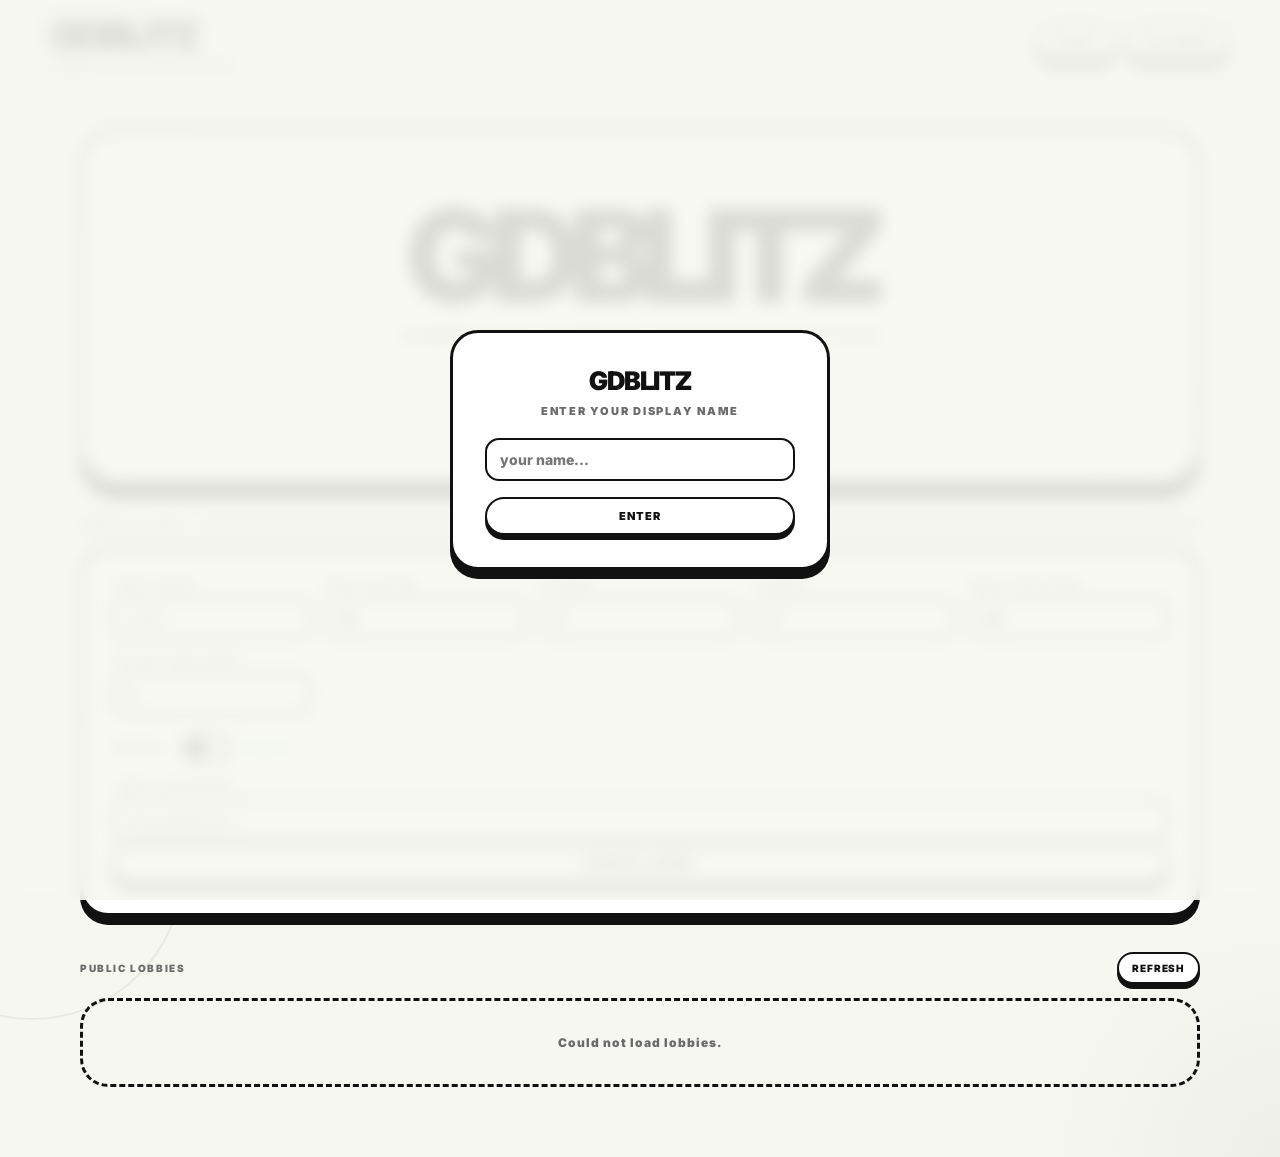
==== commit ca496194: "fv" ====
--- a/index.html
+++ b/index.html
@@ -56,14 +56,66 @@
   </div>
 </div>
 
+
+<div class="modal-overlay" id="settingsModal">
+  <div class="modal-box">
+    <h3>Settings</h3>
+
+    <button class="btn btn-primary btn-full" onclick="toggleMenuMusic()">
+      Play / Pause Music
+    </button>
+
+    <div class="form-group" style="margin-top:14px">
+      <label>Music Volume</label>
+      <input
+        type="range"
+        id="musicVolume"
+        min="0"
+        max="1"
+        step="0.05"
+        value="0.4"
+        oninput="setMusicVolume(this.value)"
+      />
+    </div>
+
+    <div class="modal-actions">
+      <button class="btn btn-ghost" onclick="closeModal('settingsModal')">
+        Close
+      </button>
+    </div>
+  </div>
+</div>
+
 <header>
   <div class="logo">GD<span>BLITZ</span></div>
+
   <div class="header-right">
     <div class="user-badge" id="userBadge" style="display:none">
-      <span>Playing as <strong id="displayName">—</strong></span>
-      <button class="btn-tube btn-sm" onclick="changeName()">Change</button>
-    </div>
-    <button class="btn-tube" onclick="openModal('adminModal')">Staff</button>
+      <span>
+        Playing as <strong id="displayName">—</strong>
+      </span>
+
+      <button
+        id="changeNameBtn"
+        class="btn-tube btn-sm"
+        onclick="changeName()"
+      >
+        Change
+      </button>
+    </div>
+
+    <button
+      id="staffBtn"
+      class="btn-tube"
+      onclick="openModal('adminModal')"
+    >
+      Staff
+    </button>
+  
+  <button class="btn-tube" onclick="openModal('settingsModal')">
+  Settings
+</button>
+  
   </div>
 </header>
 
@@ -200,6 +252,7 @@
 
   // INIT
   window.addEventListener('DOMContentLoaded', () => {
+   loadMenuConfig(); 
     const saved = sessionStorage.getItem('gdblitz_username');
     if (saved) {
       document.getElementById('usernameOverlay').style.display = 'none';
@@ -258,7 +311,7 @@
       sessionStorage.setItem('gdblitz_admin_role', data.role);
       sessionStorage.setItem('gdblitz_admin_username', data.username);
       closeModal('adminModal');
-      window.location.href = 'admin.html';
+      updateStaffUI();
     } catch(e) { err.textContent = 'Connection error.'; }
   };
 
@@ -363,7 +416,82 @@
     window.location.href = `lobby.html?id=${id}`;
   }
 
-  setInterval(loadLobbies, 10000);
+  function updateStaffUI() {
+  const token = sessionStorage.getItem('gdblitz_admin_token');
+  const role = sessionStorage.getItem('gdblitz_admin_role');
+  const adminUsername = sessionStorage.getItem('gdblitz_admin_username');
+
+  const staffBtn = document.getElementById('staffBtn');
+  const nameBtn = document.getElementById('changeNameBtn');
+
+  if (token && staffBtn) {
+    staffBtn.textContent = 'PANEL';
+    staffBtn.onclick = () => window.location.href = 'admin.html';
+  }
+
+  if (adminUsername && nameBtn) {
+    nameBtn.textContent = adminUsername;
+  }
+}
+
+updateStaffUI();
+  
+  async function loadMenuConfig() {
+  try {
+    const res = await fetch(`${API}/admin/menu`);
+    const cfg = await res.json();
+
+    if (cfg.main_bg_url) {
+      document.body.style.backgroundImage =
+        `url(${cfg.main_bg_url})`;
+    }
+
+    const music = document.getElementById('menuMusic');
+
+    if (cfg.main_music_url) {
+      music.src = cfg.main_music_url;
+      music.volume = Number(
+  localStorage.getItem('gdblitz_music_volume') || 0.4
+);
+    }
+
+  } catch(e) {
+    console.log('Failed to load menu config');
+  }
+}
+  
+  window.toggleMenuMusic = function() {
+  const music = document.getElementById('menuMusic');
+
+  if (!music || !music.src) {
+    alert('No music set.');
+    return;
+  }
+
+  if (music.paused) {
+    music.play();
+  } else {
+    music.pause();
+  }
+};
+
+window.setMusicVolume = function(value) {
+  const music = document.getElementById('menuMusic');
+
+  if (music) {
+    music.volume = Number(value);
+
+    localStorage.setItem(
+      'gdblitz_music_volume',
+      value
+    );
+  }
+};
+
+   setInterval(loadLobbies, 10000);
+
+
 </script>
+  <audio id="menuMusic" loop></audio>
 </body>
 </html>
--- a/style.css
+++ b/style.css
@@ -1316,3 +1316,72 @@
     flex-direction: column;
   }
 }
+
+/* FIX: admin/lobby tables overflowing cards */
+.card {
+  overflow-x: auto;
+}
+
+.lobby-table {
+  min-width: 720px;
+}
+
+/* FIX: hide unused notices unless JS shows them */
+.submitted-notice,
+.eliminated-notice {
+  display: none;
+}
+
+/* FIX: palette layout */
+.palette-swatches {
+  display: flex;
+  gap: 8px;
+  flex-wrap: wrap;
+  margin-top: 8px;
+}
+
+.swatch,
+.palette-swatch {
+  width: 34px;
+  height: 34px;
+  min-width: 34px;
+  border-radius: 10px;
+  border: 2px solid #111;
+  overflow: hidden;
+}
+
+.swatch-tooltip {
+  display: none;
+}
+
+/* FIX: prevent color text from overlapping */
+.palette-item {
+  overflow: hidden;
+}
+
+.palette-name {
+  word-break: break-word;
+}
+
+/* FIX: leaderboard black-line issue */
+.leaderboard {
+  background: #fff;
+  padding: 0;
+}
+
+.lb-row {
+  min-height: 58px;
+  color: #111;
+  background: #fff;
+}
+
+.lb-name,
+.lb-score,
+.lb-rank {
+  color: #111;
+}
+
+/* FIX: big cards not too tall */
+.constraint-block {
+  min-height: 260px;
+}
